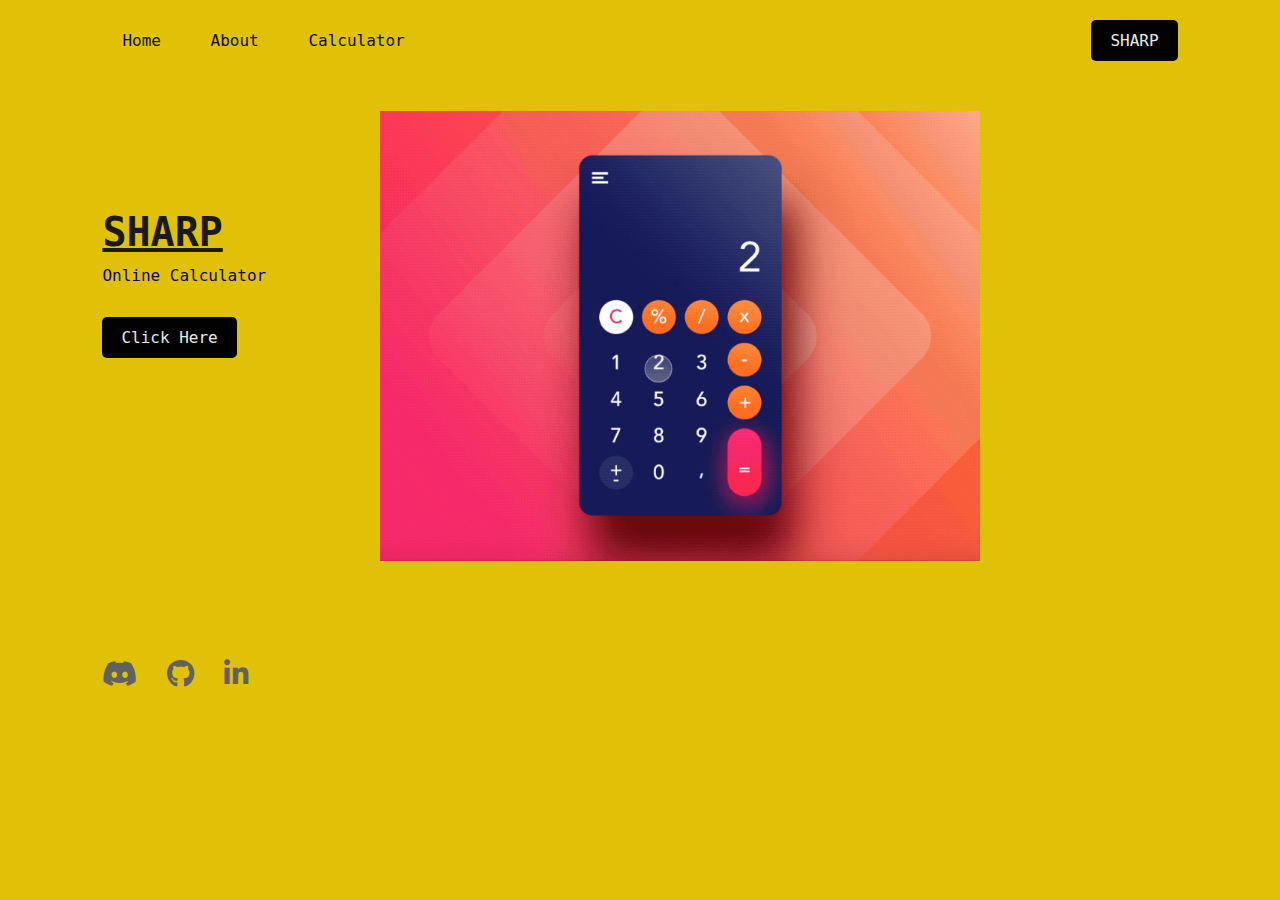
==== index.html @ 7045254b "commit" ====
<!DOCTYPE html>
<html lang="en">
<head>
    <meta charset="UTF-8">
    <title>SHARP</title>
    
    <link rel="stylesheet" href="style.css">
   
    <link rel="stylesheet" href="https://pro.fontawesome.com/releases/v5.10.0/css/all.css">
</head>
<body>

    <div class="hero">
        <nav>
   
            <ul>
                <li><a href="index.html">Home</a></li>
                <li><a href="docs.html">About</a></li>
                <li><a href="calculator.html">Calculator</a></li>
               
            </ul>
            <a href="calculator.html" class="btn">SHARP</a>
        </nav>
        <img src="preview.gif" alt="calculator" width="600" style= "float: right; margin-right: 300px; margin-top: 30px;"/>
        <div class="info">
            
            <h1>SHARP<span></span></h1>
            
            <p>Online Calculator</p>            
            <a href="calculator.html" class="btn">Click Here</a>
          
          </div>
        <footer id="footer">
        <div class="social">
            <a href="https://www.discord.com/in/MEGHA ANIL#9647"><i class="fab fa-discord"></i></a>
            <a href="https://github.com/Meghaanil"><i class="fab fa-github"></i></a>
            <a href="https://www.linkedin.com/in/megha-anil-726380200"><i class="fab fa-linkedin-in"></i></a>
        </div>
    </footer>
    </div>

</body>
</html>
---- style.css ----
@import url('https://fonts.googleapis.com/css2?family=Poppins:wght@400;500;600;700&display=swap');

/****  index *******/
*{
    margin: 0;
    padding: 0;
    box-sizing: border-box;
    font-family: "Source Sans Pro", Helvetica, sans-serif;
}
h1{
  text-decoration: underline;
  font-weight: bold;
}
p{
  color: blue;
}
.hero{
    width: 100%;
    height: 100vh;
    background: #e1c008;
    font-family: "Source Sans Pro", Helvetica, sans-serif;
    position: relative;
}


nav{
    width: 84%;
    margin: auto;
    padding: 20px 0;
    display: flex;
    align-items: center;
    font-family: "Source Sans Pro", Helvetica, sans-serif;
    justify-content: space-between;
}

nav ul li{
    display: inline-block;
    list-style: none;
    margin: 10px 20px;
}
nav ul li a{
    text-decoration: none;
    color: #101010;
}
nav ul li a:hover{
    color: #0528da;
    font-weight: bold;
}

.btn{
    background: #020202;
    border-radius: 5px;
    padding: 10px 18px;
    text-decoration: none;
    color: rgb(233, 233, 228);
    text-shadow: #1849ac;
    display: inline-block;
    border: 1px solid transparent;
    transition: all 0.4s ease;
}
mark {
	background-color: transparent;
	color: inherit;
}
.btn:hover{
    background: transparent;
    color: #000802;
    border: 2px solid #2F3C7E;
}
.info{
    margin-left: 8%;
    margin-top: 10%;
}
.info h1{
    font-size: 40px;
    color: #1b1a1a;
}
.info h1 span{
   color: #2F3C7E;
}
.info p{
    color: #0c0559;
    line-height: 22px;
    margin-top: 10px;
    margin-bottom: 30px;
  
}
.info p:hover{
  color: red;
}
.social{
    margin-left: 8%;
    margin-top: 300px;
}
.social a{
    font-size: 28px;
    color: #606163;
    margin-right: 20px;
}
.social a:hover{
    color: #2F3C7E;
}


/**** calculator ***/
* {
	padding: 0;
	margin: 0;
	box-sizing: border-box;
	font-family: "Roboto Mono", monospace;
  }
  body {
	height: 100vh;
	background-image: linear-gradient(to right, #e1c008 ,rgb(147, 212, 27));
    border-color: #e1c008;
 
    
  }
  .calculator {
	width: 380px;
	background-color: #e1c008;
	padding: 50px 30px;
	position: absolute;
	transform: translate(-0%, -50%);
	top: 50%;
	left: 40%;
	border-radius: 8px;
    border-width: 0cm;
	box-shadow: 0 20px 50px rgba(0, 5, 24, 0.4);
  }
  
  .display {
	width: 100%;
  }
  .display input {
	width: 100%;
	padding: 15px 10px;
	text-align: right;
	border: none;
	background-color: transparent;
	color: #161515;
	font-size: 35px;
  }
  .display input::placeholder {
	color: #090909;
  }
  .buttons {
	display: grid;
    background-color: #130224;
	grid-template-columns: repeat(4, 1fr);
	grid-gap: 20px;
	margin-top: px;
  }
  .buttons input[type="button"] {
	font-size: 20px;
	padding: 17px;
	border: none;
	background-color: #141c46;
	color: #bbdd0e;
	cursor: pointer;
	border-radius: 5px;
  }
  .buttons input[type="button"]:hover {
	box-shadow: 0 8px 25px #a3ad49;
  }
  input[type="button"]#equal {
	grid-row: span 2;
	background-color: #141c46;
  }
  input[type="button"][value="0"] {
	grid-column: span 2;
  }
  /***********About****************/

.container {
    color: #1a1717; 
    height: 10vh;
    padding-top: 20px;

    padding-bottom: 0px;
    padding-left: 200px;
	position:left;
}
.imagecalc {
    height:100vh;
    width: 100;
    padding-top: 600px;
    padding-right: 400px;
    padding-bottom: 0px;
    padding-left: 650px;

}
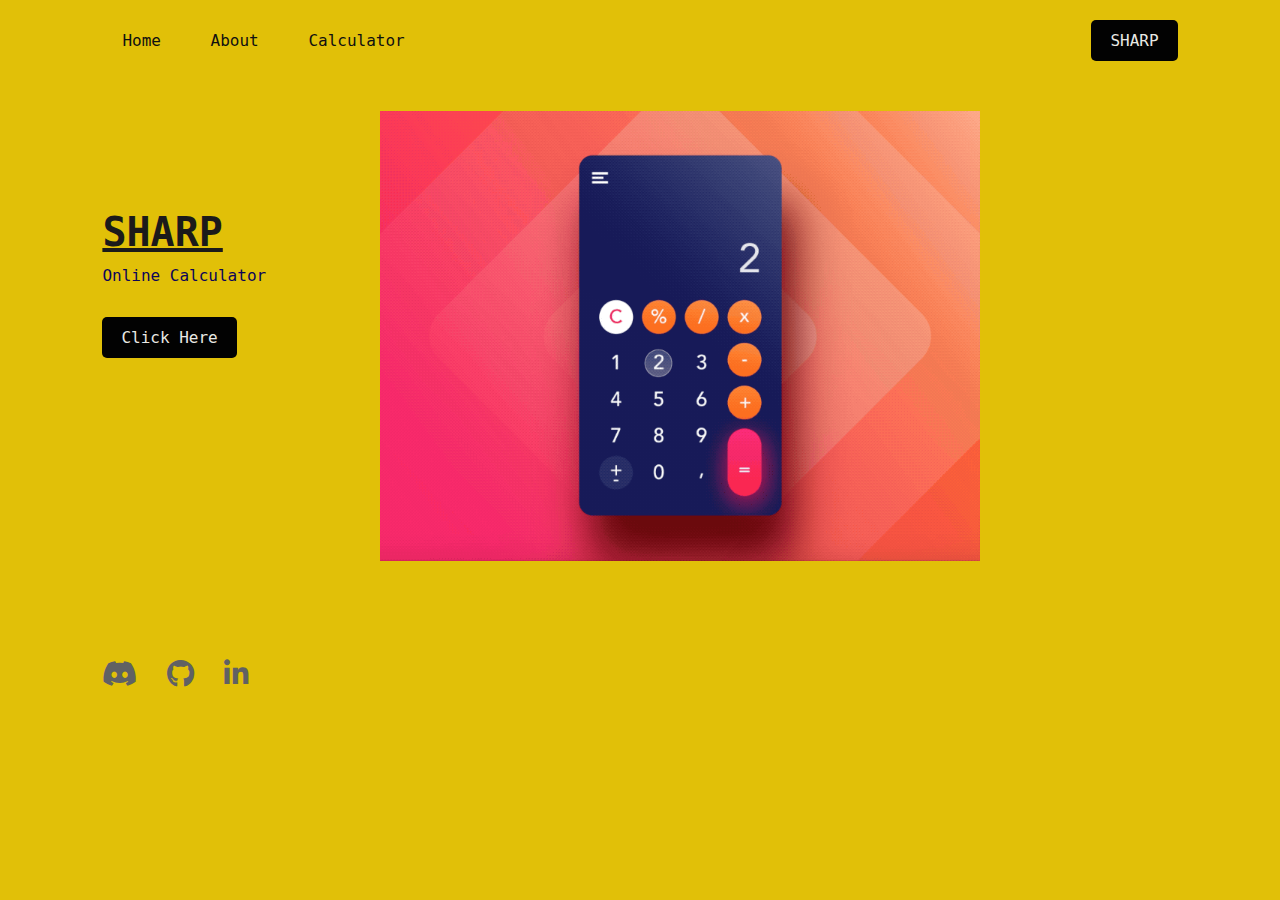
==== commit 0b2e49da: "Update index.html" ====
--- a/index.html
+++ b/index.html
@@ -39,5 +39,6 @@
     </footer>
     </div>
 
+ 
 </body>
-</html>+</html>
